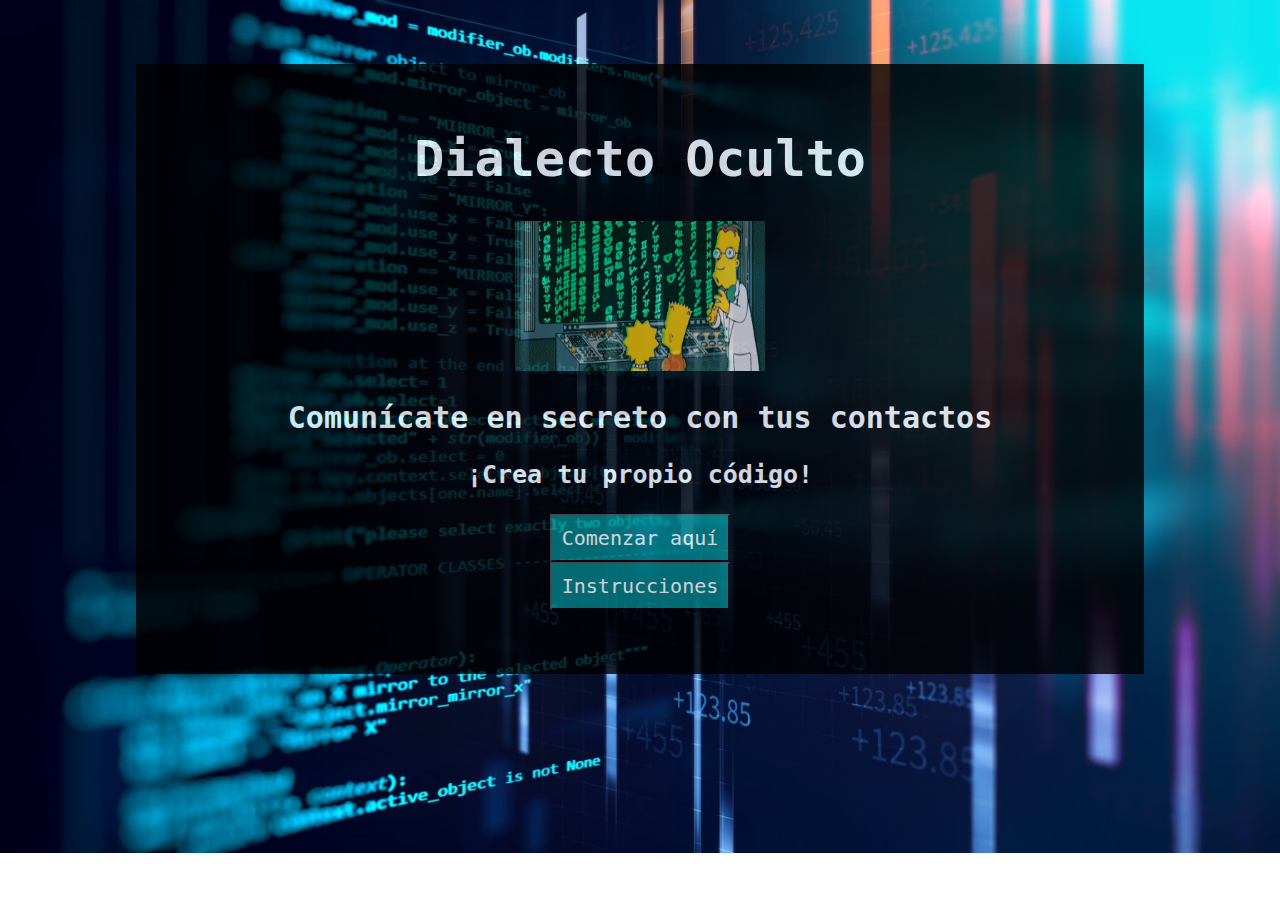
==== src/index.html @ 13f8f83e "Merge pull request #1 from MacarenaPonce/cipherMacaPonce" ====
<!DOCTYPE html>
<html>
  <head>
    <meta charset="utf-8">
    <title>Caesar Cipher</title>
    <link rel="stylesheet" href="style.css" />
  </head>
  <body>
    <section id="page1">
    <div id="content" style= "text-align:center">
      <h1>Dialecto Oculto</h1>
      <img src="img/codigosimpsons_cipher.gif" width="250px" height="150px">
    <main>
      <h2>Comunícate en secreto con tus contactos</h2>
      <h3>¡Crea tu propio código!</h3>
      
      <div id="showpage2">
        <button>Comenzar aquí</button> 
      </div>
      <div id="showinstructions" > 
        <button>Instrucciones</button>
      </div>
      
    </main>
    </div>
    </section>

    <section style="display:none;" id="page2"> 
    
    
    </section>
<section style="display:none;" id="instructions">
</section>
    
    <script src="index.js" type="module"></script>
  </body>
</html>
---- src/style.css ----
h1 {
  text-align: center;
  color:white;
  font-size: 50px; 
  font-family: monospace;
  
}
h2 {
    text-align: center;
    color: white;
    font-size: 30px;
    font-family: monospace;
}
h3 {
    text-align: center;
    color: white;
    font-size: 25px;
    font-family: monospace;
}
button {
    background-color: teal;
    padding: 10px;
    color: white;
    font-size: 20px;
    font-family: monospace;

}
body {
    
    background-position: inherit;
    background-repeat: no-repeat;
    background-size:cover;  
    background-image: url(img/fondo_hacker.jpeg);
    
}
#content {
    border: 5px none white;
    margin: 4em 8em;
    padding: 2em 8em 4em;
    background-color: black;
    opacity: .8;
}
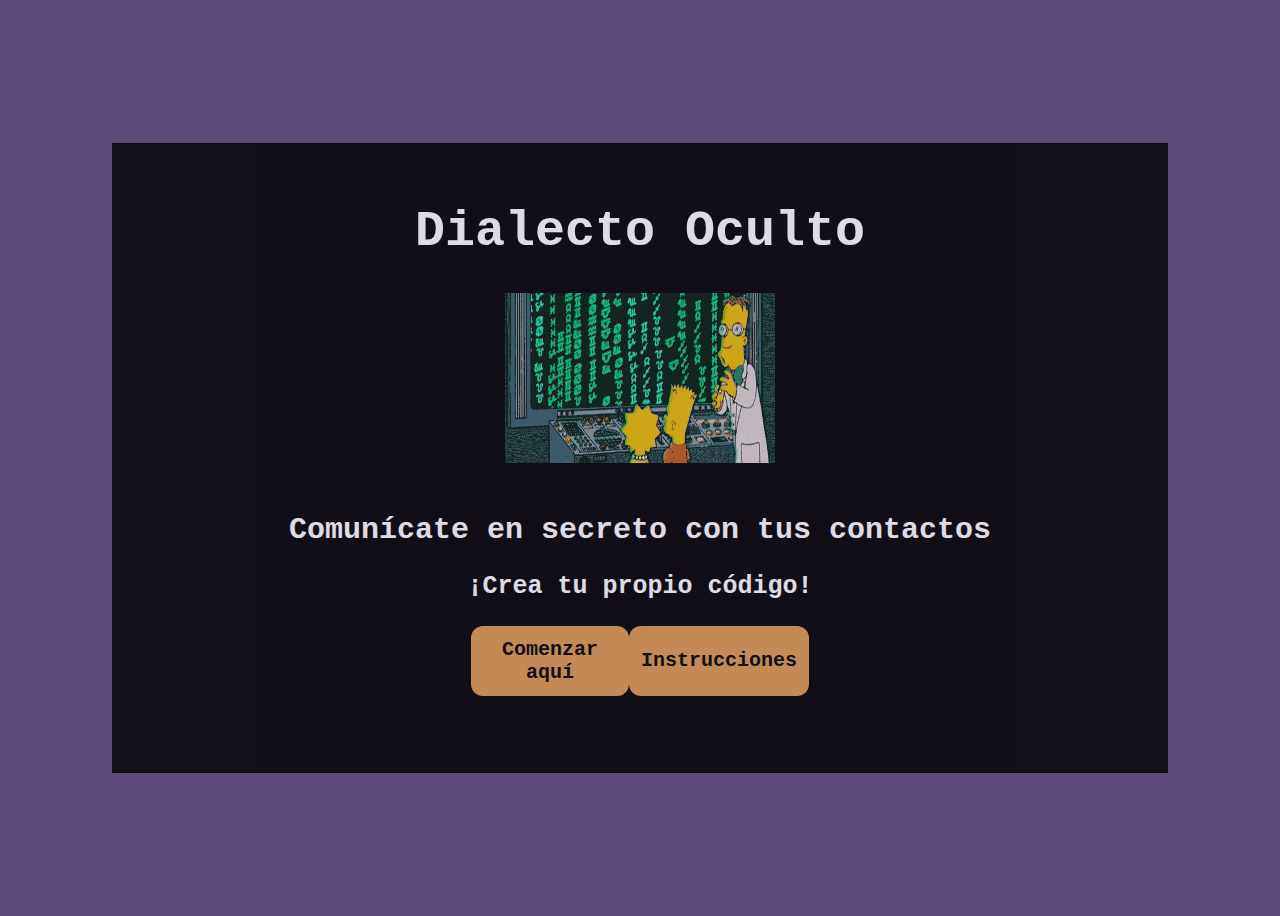
==== commit bb6dbcab: "cambios temporales de prueba para preparar codigo cifrado" ====
--- a/src/index.html
+++ b/src/index.html
@@ -7,30 +7,48 @@
   </head>
   <body>
     <section id="page1">
-    <div id="content" style= "text-align:center">
+    <div id="container">
       <h1>Dialecto Oculto</h1>
-      <img src="img/codigosimpsons_cipher.gif" width="250px" height="150px">
-    <main>
+      <figure>
+        <img src="img/codigosimpsons_cipher.gif" width="270px" height="170px">
+      </figure>
+  
+      <main>
       <h2>Comunícate en secreto con tus contactos</h2>
       <h3>¡Crea tu propio código!</h3>
-      
-      <div id="showpage2">
-        <button>Comenzar aquí</button> 
-      </div>
-      <div id="showinstructions" > 
-        <button>Instrucciones</button>
+
+      <div class="buttons">
+        <div id="showpage2" class= "btnA">
+           <button type="button">Comenzar aquí</button> 
+        </div>
+        <div id="showinstructions" class= "btnB"> 
+           <button type="button">Instrucciones</button>
+        </div>
       </div>
       
-    </main>
+      </main>
     </div>
     </section>
 
     <section style="display:none;" id="page2"> 
+      <main>
+          <h1>Crea o descifra tu código</h1>
+          <form id="cipher" autocomplete="off">
+              <input id="initial-input" spellcheck="false" placeholder="Escribe tu mensaje aquí" type="text" name="text">
+          </form>
+          <div id="result">
+              <input id="final-output" spellcheck="false" placeholder="Aquí aparecerá tu resultado" type="text" name="text">
+          </div>
+          <div class="rank">
+              <input id="rank" type="number" value="1" min="1" max="10" oninput="this.nextElementSibling.value= this.value">
+             
+          </div>
+      </main>
     
     
     </section>
-<section style="display:none;" id="instructions">
-</section>
+    <section style="display:none;" id="instructions">
+    </section>
     
     <script src="index.js" type="module"></script>
   </body>
--- a/src/style.css
+++ b/src/style.css
@@ -1,43 +1,132 @@
+:root {
+    --terminal-color:#292b36; 
+    --round-border: 4px; 
+}
+
+* {
+    font-family: monospace;
+}
+
+input, button {
+    border:none;
+    outline: none;
+}
+
+main {
+    padding: 25px;
+    box-shadow: 8px 8px 35px 0px rgb(0, 0, 0/75%);
+    border-radius: var(--round-border);
+}
+
 h1 {
-  text-align: center;
-  color:white;
-  font-size: 50px; 
-  font-family: monospace;
+    text-align: center;
+    color:white;
+    font-size: 50px; 
+    font-family: monospace;
+
+}
+
+#initial-input, #final-output {
+    background-color: var(--terminal-color);
+    width: -webkit-fill-available;
+
+}
+
+#initial-input {
+    margin: 10px 0 0;
+    padding: 10px;
+    color: white;
+    border-radius: var(--round-border);
+}
+
+/*Resultado mensaje encriptado*/
+
+#final-output {
+    height: 20px;
+    color:#5af78d;
+    padding: 0px 10px 10px;
+    margin-top: 10px;
+    border-radius: var(--round-border);
+
+}
+
+#rank {
+    margin-top: 10px;
+   
+}
+
+
+
+figure {
+    display: flex;
+    flex-direction: row;
+    justify-content: center;
+    margin-top: auto;
+    margin-bottom: auto;
   
 }
+
 h2 {
     text-align: center;
     color: white;
     font-size: 30px;
     font-family: monospace;
 }
+
 h3 {
     text-align: center;
     color: white;
     font-size: 25px;
     font-family: monospace;
 }
+
 button {
-    background-color: teal;
-    padding: 10px;
-    color: white;
+    background-color:rgb(221, 154, 76);
+    padding: 12px;
+    border-radius: 12px;
+    color: black;
     font-size: 20px;
-    font-family: monospace;
+    font-family:monospace;
+    font-weight: bolder;
+}
 
-}
-body {
-    
-    background-position: inherit;
-    background-repeat: no-repeat;
-    background-size:cover;  
-    background-image: url(img/fondo_hacker.jpeg);
+.buttons {
+    margin-left: 230px;
+    margin-right: 230px;
+    display: flex;
+    flex-direction: row;
+    justify-content: space-evenly;
     
 }
-#content {
+
+.btnA {
+    display: flex;
+    justify-content: center;
+    
+}
+
+.btnB {
+   display:flex;
+   justify-content: center;
+ 
+}
+
+body {
+    height: 100vh;
+    background-color: #5c4b7a;
+    display: flex;
+    justify-content: center;
+    align-items: center;
+    color: white;
+}
+
+#container {
     border: 5px none white;
     margin: 4em 8em;
     padding: 2em 8em 4em;
     background-color: black;
     opacity: .8;
+
 }
 
+
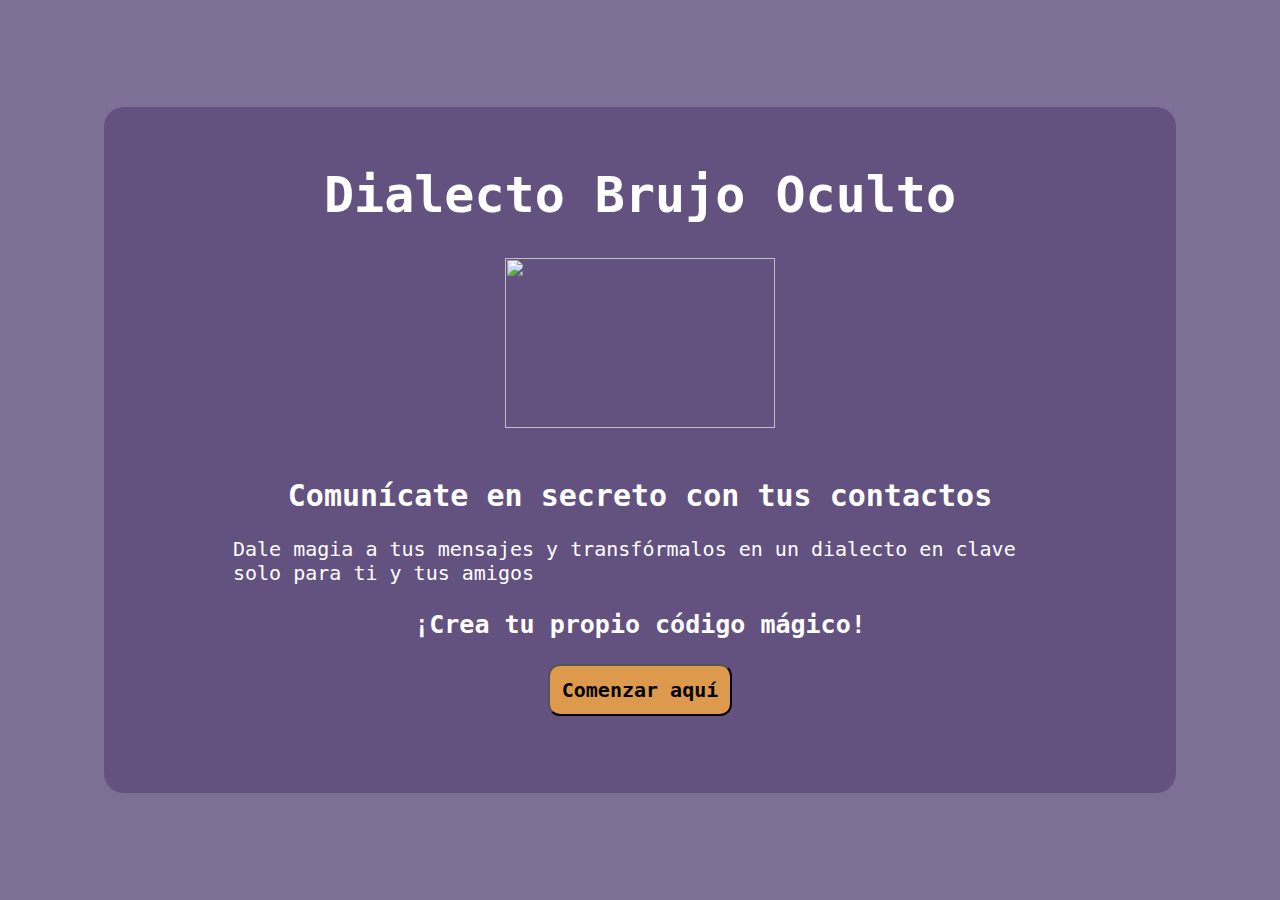
==== commit ddaf77e9: "Cambios finales" ====
--- a/src/index.html
+++ b/src/index.html
@@ -8,47 +8,67 @@
   <body>
     <section id="page1">
     <div id="container">
-      <h1>Dialecto Oculto</h1>
-      <figure>
-        <img src="img/codigosimpsons_cipher.gif" width="270px" height="170px">
-      </figure>
+      <h1>Dialecto Brujo Oculto</h1>
+        <figure>
+          <img src="img/Bruja magia.gif" width="270px" height="170px">
+        </figure>
   
-      <main>
-      <h2>Comunícate en secreto con tus contactos</h2>
-      <h3>¡Crea tu propio código!</h3>
+       <main>
+        <h2>Comunícate en secreto con tus contactos</h2>
+        <p>Dale magia a tus mensajes y transfórmalos en un dialecto en clave solo para ti y tus amigos</p>
+        <h3>¡Crea tu propio código mágico!</h3>
 
-      <div class="buttons">
-        <div id="showpage2" class= "btnA">
-           <button type="button">Comenzar aquí</button> 
+        <div class="btnPageOne"> 
+          <div id="showPage2" class= "btnA">
+             <button>Comenzar aquí</button> 
+          </div>
         </div>
-        <div id="showinstructions" class= "btnB"> 
-           <button type="button">Instrucciones</button>
-        </div>
+        </main>
       </div>
-      
-      </main>
-    </div>
     </section>
 
-    <section style="display:none;" id="page2"> 
-      <main>
-          <h1>Crea o descifra tu código</h1>
-          <form id="cipher" autocomplete="off">
-              <input id="initial-input" spellcheck="false" placeholder="Escribe tu mensaje aquí" type="text" name="text">
-          </form>
-          <div id="result">
-              <input id="final-output" spellcheck="false" placeholder="Aquí aparecerá tu resultado" type="text" name="text">
+    <section id="page2" style="display:none">  
+      <div id = "containerPage2">
+         <header>
+             <h1>Código mágico</h1>
+         </header>
+     <main>
+         <h4>Paso 1: Puedes escribir un mensaje nuevo o pegar el mensaje mágico y así poder descubrir su significado</h4>
+         <p>Si escribes un mensaje nuevo, por favor, utiliza SOLO mayúsculas (sin la letra ñ)</p>
+
+         <div id="stepOne" autocomplete="off">
+             <textarea id="inputText" rows= "4" cols= "50" maxlength= "300" spellcheck="false" placeholder="Escribe (o pega) tu mensaje aquí"  type="text" name="text"></textarea>
+         </div>
+         
+         <h5>Paso 2: Ahora, tienes que escoger un número (del 1 al 33) para crear tu código especial</h5>
+
+         <div id="rank">
+           <input id="position" type="number" value="1" min="1" max="33">
+         </div>
+
+         <div id="cipherBtn">
+         <button type="button" id="encode">Cifrar</button>
+         <button type="button" id="decode">Descifrar</button>
+         </div>
+     
+         <div id="result">
+             <textarea id="outputText" spellcheck="false" placeholder="Aquí aparecerá tu resultado" readonly type="text" name="text"></textarea>
+         </div>
+         <h6>Paso 3: ¡Felicidades 🎉! Ya tienes tu mensaje 🧙, ¡Ahora puedes compartirlo con tus amigos 😎!</h6>
+         <p>Para compartir solo tienes que hacer click en una de las imágenes</p>
+         <div class="socialNetwork">
+             <a href="https://web.whatsapp.com/" target="_blank"><img src="img/whatsapp.png"></a>
+             <a href="https://www.facebook.com/" target="_blank"><img src="img/facebook.png"></a>
+             <a href="https://www.instagram.com/" target="_blank"><img src="img/instagram.png"></a>
+             <a href="https://web.telegram.org" target="_blank"><img src="img/telegram.png"></a>
           </div>
-          <div class="rank">
-              <input id="rank" type="number" value="1" min="1" max="10" oninput="this.nextElementSibling.value= this.value">
-             
-          </div>
+         <div id="showPage1" class= "btnI"> 
+           <button type="button">Volver al Inicio</button>
+         </div>
       </main>
-    
-    
-    </section>
-    <section style="display:none;" id="instructions">
-    </section>
+     </div>
+     
+   </section>
     
     <script src="index.js" type="module"></script>
   </body>
--- a/src/style.css
+++ b/src/style.css
@@ -7,14 +7,8 @@
     font-family: monospace;
 }
 
-input, button {
-    border:none;
-    outline: none;
-}
-
 main {
     padding: 25px;
-    box-shadow: 8px 8px 35px 0px rgb(0, 0, 0/75%);
     border-radius: var(--round-border);
 }
 
@@ -26,36 +20,57 @@
 
 }
 
-#initial-input, #final-output {
+#inputText, #outputText {
     background-color: var(--terminal-color);
-    width: -webkit-fill-available;
-
-}
-
-#initial-input {
+    width: 400px;
+    font-size: 15px;
+    
+}
+
+#inputText {
     margin: 10px 0 0;
     padding: 10px;
-    color: white;
-    border-radius: var(--round-border);
-}
-
-/*Resultado mensaje encriptado*/
-
-#final-output {
-    height: 20px;
+    height: 100px;
+    width: 500px;
+    color: white;
+    border-radius: var(--round-border);
+}
+
+#outputText {
+    height: 100px;
+    width: 500px;
     color:#5af78d;
-    padding: 0px 10px 10px;
-    margin-top: 10px;
-    border-radius: var(--round-border);
-
+    margin: 10px 0 0;
+    padding: 10px;
+    border-radius: var(--round-border);
+
+}
+
+#stepOne {
+    display: flex;
+    justify-content: center;
+}
+
+#result {
+    margin: 2em 0em;
+    display: flex;
+    justify-content: center;
 }
 
 #rank {
     margin-top: 10px;
-   
-}
-
-
+    display: flex;
+    justify-content: center;
+
+}
+#position {
+    border-radius: var(--round-border);
+    background: var(--terminal-color);
+    color: white;
+    height: 30px;
+    width: 50px;
+    
+}
 
 figure {
     display: flex;
@@ -78,6 +93,19 @@
     color: white;
     font-size: 25px;
     font-family: monospace;
+}
+
+h4, h5, h6 {
+    text-align: left;
+    color: white;
+    font-size: 25px;
+    font-family: monospace;
+}
+
+p {
+    font-size: 20px;
+    display: flex;
+    justify-content: center;
 }
 
 button {
@@ -90,9 +118,10 @@
     font-weight: bolder;
 }
 
-.buttons {
+.btnPageOne {
     margin-left: 230px;
     margin-right: 230px;
+    margin: 0px;
     display: flex;
     flex-direction: row;
     justify-content: space-evenly;
@@ -108,12 +137,20 @@
 .btnB {
    display:flex;
    justify-content: center;
- 
-}
+
+}
+
+.btnI{
+    margin-top: 70px;
+    display:flex;
+    justify-content: center;
+}
+
 
 body {
+    margin: 0px;
     height: 100vh;
-    background-color: #5c4b7a;
+    background-color:rgb(92, 75, 122, .8);
     display: flex;
     justify-content: center;
     align-items: center;
@@ -121,12 +158,44 @@
 }
 
 #container {
-    border: 5px none white;
-    margin: 4em 8em;
+    border-radius: 20px;
+    margin: 2em 8em;
     padding: 2em 8em 4em;
-    background-color: black;
-    opacity: .8;
-
-}
-
-
+    background-color: rgb(92, 75, 122, .8);
+}
+
+#containerPage2 {
+    border-radius: 20px;
+    margin: 53em 7em 2em;
+    padding: 1em 8em 2em;
+    background-color: rgb(92, 75, 122, .8);
+    
+}
+
+#cipherBtn {
+    margin: 0px;
+    display: flex;
+    justify-content: space-evenly;
+    
+}
+
+#page1 {
+    width: 100vw;
+    background-size: cover;
+    background-position: center;
+    background-image: url(img/fondo_pascualina.jpg);
+}
+
+#page2 {
+    background-size: cover;
+    background-position: center;
+    background-image: url(img/fondo_pascualina.jpg);
+}
+
+textarea {
+    resize: none;
+}
+.socialNetwork {
+   display: flex;
+   justify-content: space-evenly;
+}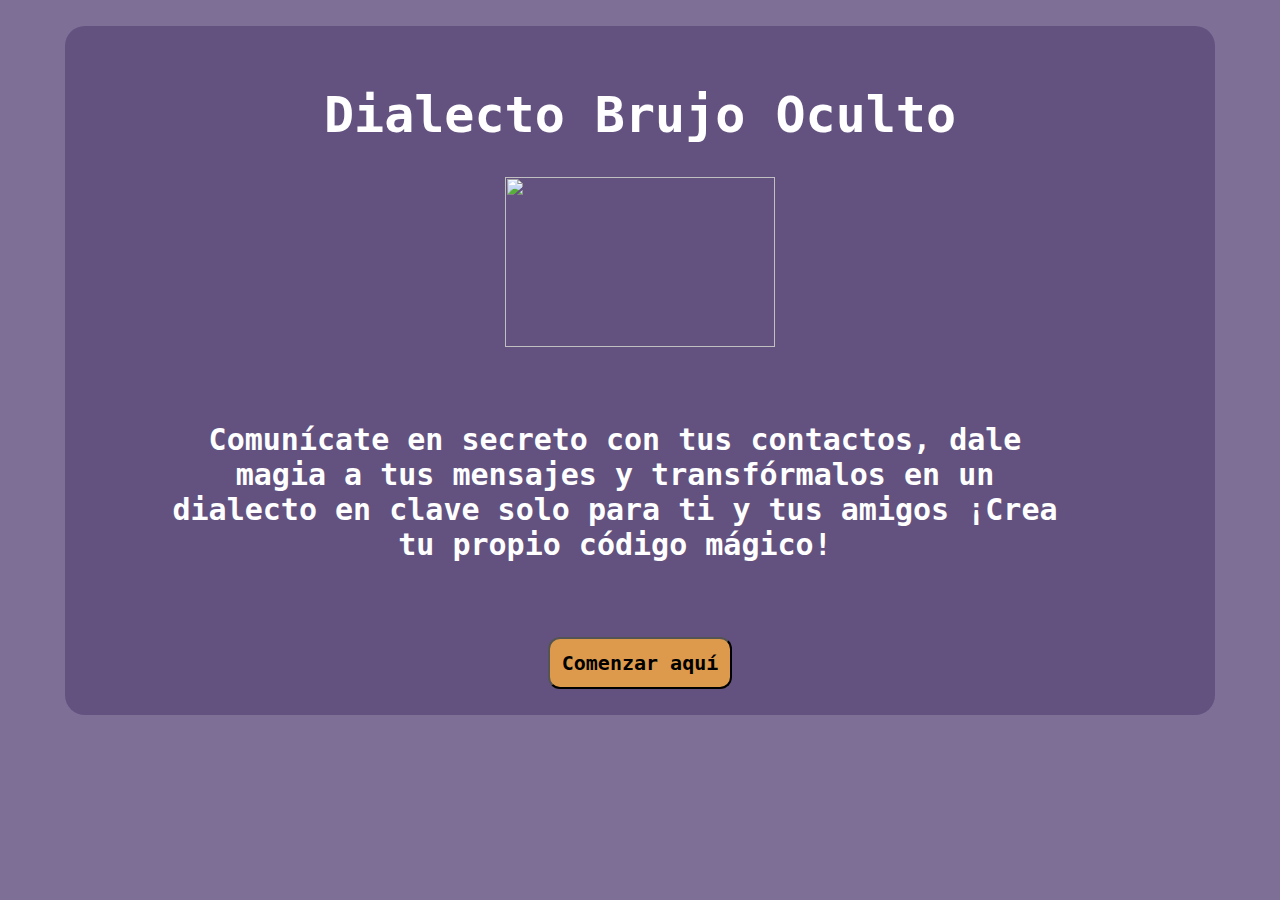
==== commit ace8b359: "Cambios definitivos" ====
--- a/src/index.html
+++ b/src/index.html
@@ -8,22 +8,21 @@
   <body>
     <section id="page1">
     <div id="container">
-      <h1>Dialecto Brujo Oculto</h1>
-        <figure>
-          <img src="img/Bruja magia.gif" width="270px" height="170px">
-        </figure>
+      <header>
+         <h1>Dialecto Brujo Oculto</h1>
+      </header>
+      <figure>
+          <img src="img/Bruja magia.gif" width="270px" height="170px" >
+      </figure>
   
-       <main>
-        <h2>Comunícate en secreto con tus contactos</h2>
-        <p>Dale magia a tus mensajes y transfórmalos en un dialecto en clave solo para ti y tus amigos</p>
-        <h3>¡Crea tu propio código mágico!</h3>
-
+       <article>
+        <h2>Comunícate en secreto con tus contactos, dale magia a tus mensajes y transfórmalos en un dialecto en clave solo para ti y tus amigos ¡Crea tu propio código mágico!</h2>
+       </article>
         <div class="btnPageOne"> 
           <div id="showPage2" class= "btnA">
              <button>Comenzar aquí</button> 
           </div>
         </div>
-        </main>
       </div>
     </section>
 
@@ -33,14 +32,12 @@
              <h1>Código mágico</h1>
          </header>
      <main>
-         <h4>Paso 1: Puedes escribir un mensaje nuevo o pegar el mensaje mágico y así poder descubrir su significado</h4>
-         <p>Si escribes un mensaje nuevo, por favor, utiliza SOLO mayúsculas (sin la letra ñ)</p>
-
+         <h3>Paso 1: Puedes escribir un mensaje nuevo o pegar el mensaje mágico y así poder descubrir su significado</h3>
          <div id="stepOne" autocomplete="off">
              <textarea id="inputText" rows= "4" cols= "50" maxlength= "300" spellcheck="false" placeholder="Escribe (o pega) tu mensaje aquí"  type="text" name="text"></textarea>
          </div>
          
-         <h5>Paso 2: Ahora, tienes que escoger un número (del 1 al 33) para crear tu código especial</h5>
+         <h4>Paso 2: Ahora, tienes que escoger un número (del 1 al 33) para crear tu código especial</h4>
 
          <div id="rank">
            <input id="position" type="number" value="1" min="1" max="33">
@@ -54,7 +51,7 @@
          <div id="result">
              <textarea id="outputText" spellcheck="false" placeholder="Aquí aparecerá tu resultado" readonly type="text" name="text"></textarea>
          </div>
-         <h6>Paso 3: ¡Felicidades 🎉! Ya tienes tu mensaje 🧙, ¡Ahora puedes compartirlo con tus amigos 😎!</h6>
+         <h5>Paso 3: ¡Felicidades 🎉! Ya tienes tu mensaje 🧙, ¡Ahora puedes compartirlo con tus amigos 😎!</h5>
          <p>Para compartir solo tienes que hacer click en una de las imágenes</p>
          <div class="socialNetwork">
              <a href="https://web.whatsapp.com/" target="_blank"><img src="img/whatsapp.png"></a>
--- a/src/style.css
+++ b/src/style.css
@@ -17,7 +17,6 @@
     color:white;
     font-size: 50px; 
     font-family: monospace;
-
 }
 
 #inputText, #outputText {
@@ -30,14 +29,14 @@
 #inputText {
     margin: 10px 0 0;
     padding: 10px;
-    height: 100px;
+    height: 150px;
     width: 500px;
     color: white;
     border-radius: var(--round-border);
 }
 
 #outputText {
-    height: 100px;
+    height: 150px;
     width: 500px;
     color:#5af78d;
     margin: 10px 0 0;
@@ -78,7 +77,11 @@
     justify-content: center;
     margin-top: auto;
     margin-bottom: auto;
-  
+    
+}
+
+article {
+    padding: 50px 50px 50px 0px;
 }
 
 h2 {
@@ -88,14 +91,7 @@
     font-family: monospace;
 }
 
-h3 {
-    text-align: center;
-    color: white;
-    font-size: 25px;
-    font-family: monospace;
-}
-
-h4, h5, h6 {
+h3, h4, h5 {
     text-align: left;
     color: white;
     font-size: 25px;
@@ -159,8 +155,8 @@
 
 #container {
     border-radius: 20px;
-    margin: 2em 8em;
-    padding: 2em 8em 4em;
+    margin: 2em 5em 5em;
+    padding: 2em 8em 2em;
     background-color: rgb(92, 75, 122, .8);
 }
 
@@ -180,6 +176,7 @@
 }
 
 #page1 {
+    height: 100vh;
     width: 100vw;
     background-size: cover;
     background-position: center;
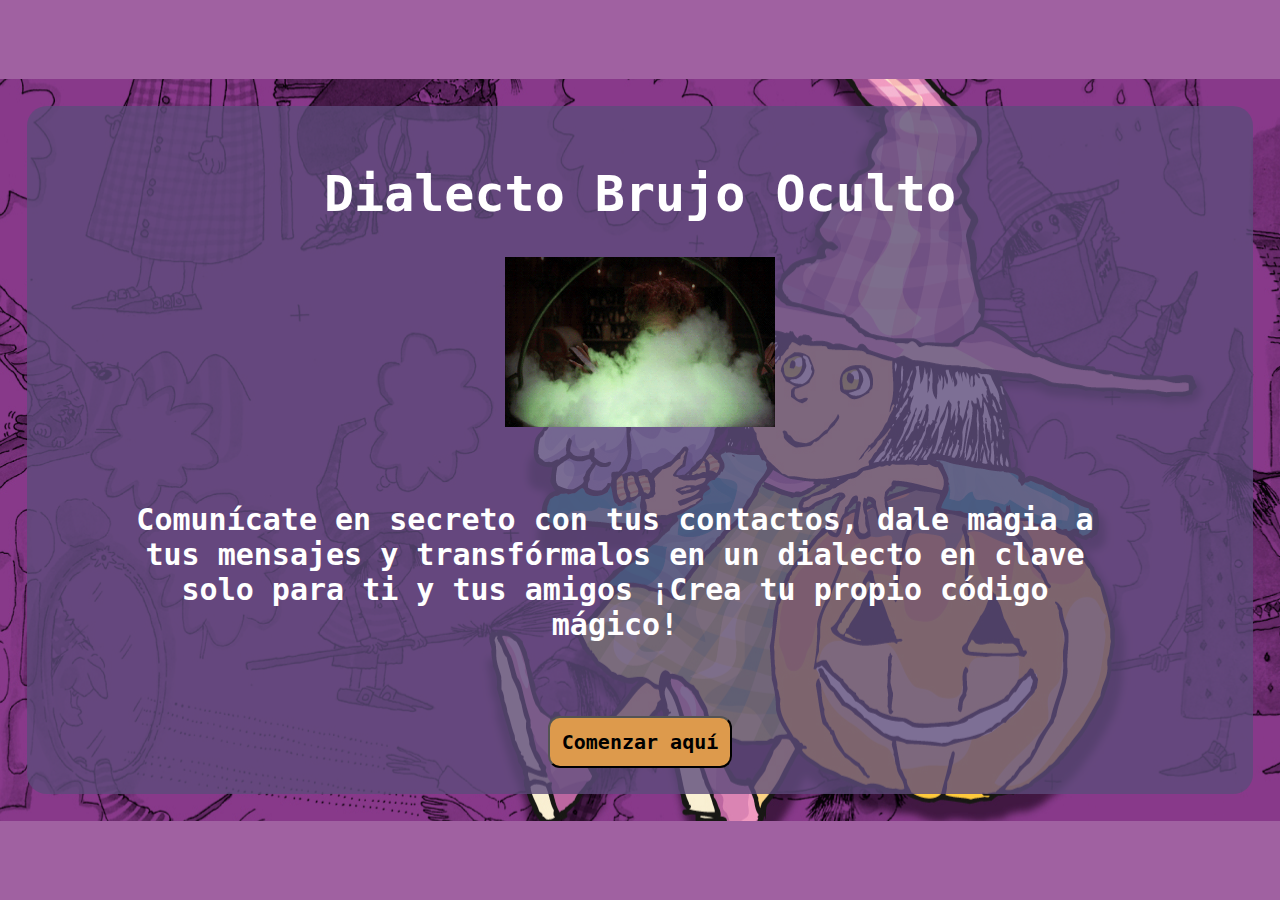
==== commit 81f67758: "funcion borrar texto" ====
--- a/src/index.html
+++ b/src/index.html
@@ -9,63 +9,62 @@
     <section id="page1">
     <div id="container">
       <header>
-         <h1>Dialecto Brujo Oculto</h1>
+        <h1>Dialecto Brujo Oculto</h1>
       </header>
       <figure>
           <img src="img/Bruja magia.gif" width="270px" height="170px" >
       </figure>
   
-       <article>
+      <article>
         <h2>Comunícate en secreto con tus contactos, dale magia a tus mensajes y transfórmalos en un dialecto en clave solo para ti y tus amigos ¡Crea tu propio código mágico!</h2>
-       </article>
-        <div class="btnPageOne"> 
+      </article>
           <div id="showPage2" class= "btnA">
-             <button>Comenzar aquí</button> 
+            <button>Comenzar aquí</button> 
           </div>
-        </div>
       </div>
     </section>
 
     <section id="page2" style="display:none">  
       <div id = "containerPage2">
-         <header>
-             <h1>Código mágico</h1>
-         </header>
-     <main>
-         <h3>Paso 1: Puedes escribir un mensaje nuevo o pegar el mensaje mágico y así poder descubrir su significado</h3>
-         <div id="stepOne" autocomplete="off">
-             <textarea id="inputText" rows= "4" cols= "50" maxlength= "300" spellcheck="false" placeholder="Escribe (o pega) tu mensaje aquí"  type="text" name="text"></textarea>
-         </div>
-         
-         <h4>Paso 2: Ahora, tienes que escoger un número (del 1 al 33) para crear tu código especial</h4>
+        <header>
+            <h1>Código mágico</h1>
+        </header>
+    <main>
+        <h3>Paso 1: Puedes escribir un mensaje nuevo o pegar el mensaje mágico y así poder descubrir su significado</h3>
+        <div id="stepOne" autocomplete="off">
+            <textarea id="inputText" rows= "4" cols= "50" maxlength= "300" spellcheck="false" placeholder="Escribe (o pega) tu mensaje aquí"  type="text" name="text"></textarea>
+        </div>
+        
+        <h4>Paso 2: Ahora, tienes que escoger un número (del 1 al 33) para crear tu código especial</h4>
 
-         <div id="rank">
-           <input id="position" type="number" value="1" min="1" max="33">
-         </div>
+        <div id="rank">
+          <input id="position" type="number" value="0" min="1" max="33">
+        </div>
 
-         <div id="cipherBtn">
-         <button type="button" id="encode">Cifrar</button>
-         <button type="button" id="decode">Descifrar</button>
-         </div>
-     
-         <div id="result">
-             <textarea id="outputText" spellcheck="false" placeholder="Aquí aparecerá tu resultado" readonly type="text" name="text"></textarea>
-         </div>
-         <h5>Paso 3: ¡Felicidades 🎉! Ya tienes tu mensaje 🧙, ¡Ahora puedes compartirlo con tus amigos 😎!</h5>
-         <p>Para compartir solo tienes que hacer click en una de las imágenes</p>
-         <div class="socialNetwork">
-             <a href="https://web.whatsapp.com/" target="_blank"><img src="img/whatsapp.png"></a>
-             <a href="https://www.facebook.com/" target="_blank"><img src="img/facebook.png"></a>
-             <a href="https://www.instagram.com/" target="_blank"><img src="img/instagram.png"></a>
-             <a href="https://web.telegram.org" target="_blank"><img src="img/telegram.png"></a>
+        <div id="cipherBtn">
+        <button type="button" id="encode">Cifrar</button>
+        <button type="button" id="decode">Descifrar</button>
+        <button type="button" class= "clearBtn" id= "clear">Limpiar</button>
+        </div>
+    
+        <div id="result">
+            <textarea id="outputText" spellcheck="false" placeholder="Aquí aparecerá tu resultado" readonly type="text" name="text"></textarea>
+        </div>
+        <h5>Paso 3: ¡Felicidades 🎉! Ya tienes tu mensaje 🧙, ¡Ahora puedes compartirlo con tus amigos 😎!</h5>
+        <p>Para compartir solo tienes que hacer click en una de las imágenes</p>
+        <div class="socialNetwork">
+            <a href="https://web.whatsapp.com/" target="_blank"><img src="img/whatsapp.png"></a>
+            <a href="https://www.facebook.com/" target="_blank"><img src="img/facebook.png"></a>
+            <a href="https://www.instagram.com/" target="_blank"><img src="img/instagram.png"></a>
+            <a href="https://web.telegram.org" target="_blank"><img src="img/telegram.png"></a>
           </div>
-         <div id="showPage1" class= "btnI"> 
-           <button type="button">Volver al Inicio</button>
-         </div>
+        <div id="showPage1" class= "btnI"> 
+          <button type="button">Volver al Inicio</button>
+        </div>
       </main>
-     </div>
-     
-   </section>
+    </div>
+    
+  </section>
     
     <script src="index.js" type="module"></script>
   </body>
--- a/src/style.css
+++ b/src/style.css
@@ -68,7 +68,8 @@
     color: white;
     height: 30px;
     width: 50px;
-    
+    text-align: center;
+    font-size: 20px;
 }
 
 figure {
@@ -114,26 +115,10 @@
     font-weight: bolder;
 }
 
-.btnPageOne {
-    margin-left: 230px;
-    margin-right: 230px;
-    margin: 0px;
-    display: flex;
-    flex-direction: row;
-    justify-content: space-evenly;
-    
-}
-
-.btnA {
+.btnA, .btnB, .clearBtn {
     display: flex;
     justify-content: center;
     
-}
-
-.btnB {
-   display:flex;
-   justify-content: center;
-
 }
 
 .btnI{
@@ -146,7 +131,7 @@
 body {
     margin: 0px;
     height: 100vh;
-    background-color:rgb(92, 75, 122, .8);
+    background-color:rgb(136,57,138, .8);
     display: flex;
     justify-content: center;
     align-items: center;
@@ -155,7 +140,7 @@
 
 #container {
     border-radius: 20px;
-    margin: 2em 5em 5em;
+    margin: 27px;
     padding: 2em 8em 2em;
     background-color: rgb(92, 75, 122, .8);
 }
@@ -165,26 +150,16 @@
     margin: 53em 7em 2em;
     padding: 1em 8em 2em;
     background-color: rgb(92, 75, 122, .8);
-    
+   
 }
 
 #cipherBtn {
-    margin: 0px;
+    margin: 20px;
     display: flex;
     justify-content: space-evenly;
-    
 }
 
-#page1 {
-    height: 100vh;
-    width: 100vw;
-    background-size: cover;
-    background-position: center;
-    background-image: url(img/fondo_pascualina.jpg);
-}
-
-#page2 {
-    background-size: cover;
+#page1, #page2 {
     background-position: center;
     background-image: url(img/fondo_pascualina.jpg);
 }
@@ -192,6 +167,7 @@
 textarea {
     resize: none;
 }
+
 .socialNetwork {
    display: flex;
    justify-content: space-evenly;
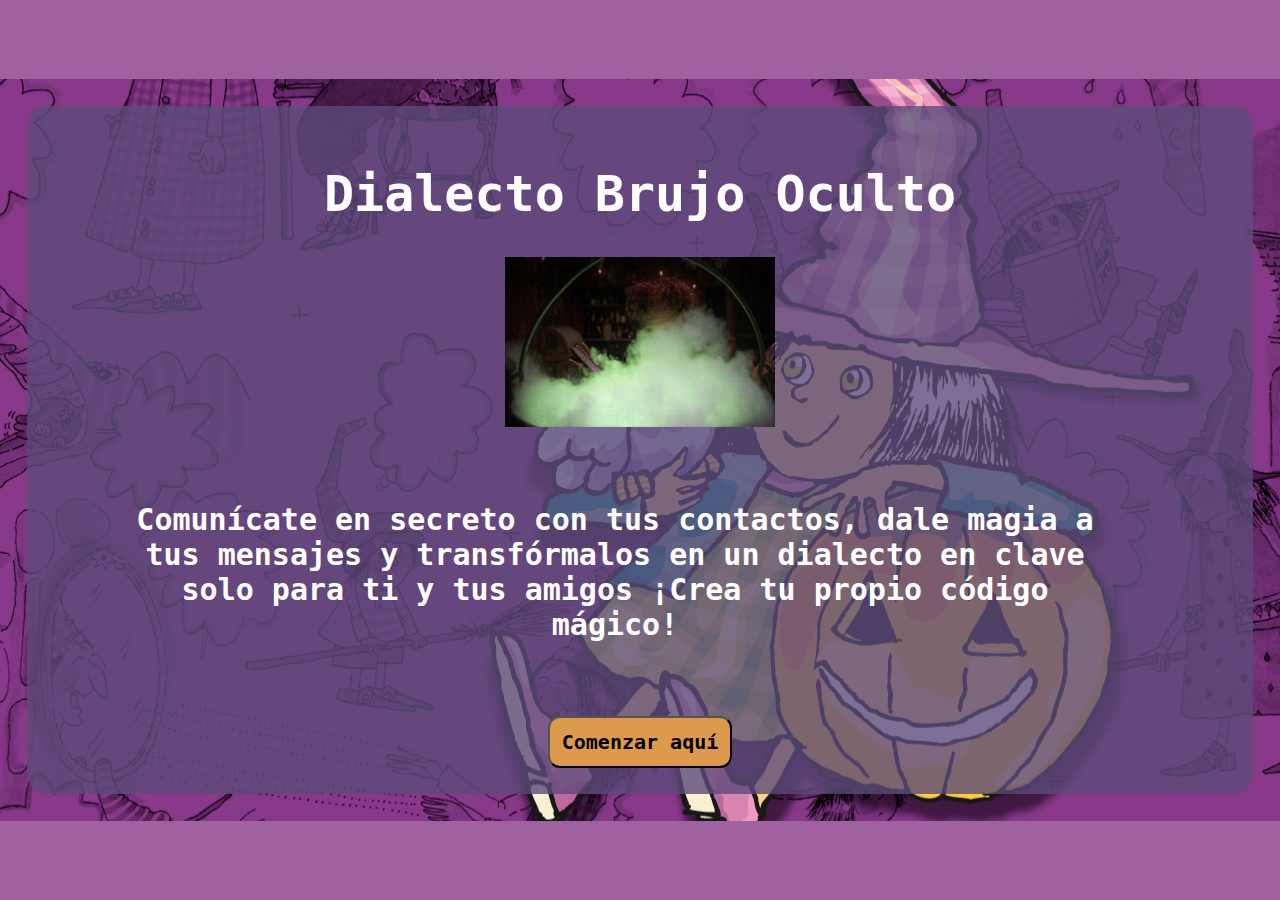
==== commit 97c6ac32: "Merge pull request #6 from andreacarrascor/dev" ====
--- a/src/index.html
+++ b/src/index.html
@@ -1,73 +1,75 @@
 <!DOCTYPE html>
 <html>
-  <head>
-    <meta charset="utf-8">
-    <title>Caesar Cipher</title>
-    <link rel="stylesheet" href="style.css" />
-  </head>
-  <body>
-    <section id="page1">
+
+<head>
+  <meta charset="utf-8">
+  <title>Caesar Cipher</title>
+  <link rel="stylesheet" href="style.css" />
+</head>
+
+<body>
+  <section id="page1">
     <div id="container">
       <header>
         <h1>Dialecto Brujo Oculto</h1>
       </header>
       <figure>
-          <img src="img/Bruja magia.gif" width="270px" height="170px" >
+        <img src="img/Bruja magia.gif" width="270px" height="170px">
       </figure>
-  
+
       <article>
-        <h2>Comunícate en secreto con tus contactos, dale magia a tus mensajes y transfórmalos en un dialecto en clave solo para ti y tus amigos ¡Crea tu propio código mágico!</h2>
+        <h2>Comunícate en secreto con tus contactos, dale magia a tus mensajes y transfórmalos en un dialecto en clave
+          solo para ti y tus amigos ¡Crea tu propio código mágico!</h2>
       </article>
-          <div id="showPage2" class= "btnA">
-            <button>Comenzar aquí</button> 
-          </div>
+      <div id="showPage2">
+        <button type="button">Comenzar aquí</button>
       </div>
-    </section>
+    </div>
+  </section>
 
-    <section id="page2" style="display:none">  
-      <div id = "containerPage2">
-        <header>
-            <h1>Código mágico</h1>
-        </header>
-    <main>
+  <section id="page2" style="display:none">
+    <div id="containerPage2">
+      <header>
+        <h1>Código Mágico</h1>
+      </header>
+      <main>
         <h3>Paso 1: Puedes escribir un mensaje nuevo o pegar el mensaje mágico y así poder descubrir su significado</h3>
         <div id="stepOne" autocomplete="off">
-            <textarea id="inputText" rows= "4" cols= "50" maxlength= "300" spellcheck="false" placeholder="Escribe (o pega) tu mensaje aquí"  type="text" name="text"></textarea>
+          <textarea id="inputText" rows="4" cols="50" maxlength="300" spellcheck="false"
+            placeholder="Escribe (o pega) tu mensaje aquí" type="text" name="text"></textarea>
         </div>
-        
-        <h4>Paso 2: Ahora, tienes que escoger un número (del 1 al 33) para crear tu código especial</h4>
-
+        <h3>Paso 2: Ahora, tienes que escoger un número (del 1 al 33) para crear tu código especial. Una vez
+          seleccionado el número, haz click sobre uno de los botones dependiendo de si quieres cifrar o descifrar tu
+          mensaje. Para borrar todo y volver a comenzar, haz click sobre el botón "Limpiar"</h3>
         <div id="rank">
           <input id="position" type="number" value="0" min="1" max="33">
         </div>
-
-        <div id="cipherBtn">
-        <button type="button" id="encode">Cifrar</button>
-        <button type="button" id="decode">Descifrar</button>
-        <button type="button" class= "clearBtn" id= "clear">Limpiar</button>
+        <div id="cipher">
+          <button type="button" id="encode">Cifrar</button>
+          <button type="button" id="decode">Descifrar</button>
+          <button type="button" id="clear">Limpiar</button>
         </div>
-    
         <div id="result">
-            <textarea id="outputText" spellcheck="false" placeholder="Aquí aparecerá tu resultado" readonly type="text" name="text"></textarea>
+          <textarea id="outputText" spellcheck="false" placeholder="Aquí aparecerá tu resultado" readonly type="text"
+            name="text"></textarea>
         </div>
-        <h5>Paso 3: ¡Felicidades 🎉! Ya tienes tu mensaje 🧙, ¡Ahora puedes compartirlo con tus amigos 😎!</h5>
+        <h3>Paso 3: ¡Felicidades 🎉! Ya tienes tu mensaje 🧙, ¡Ahora solo tienes que copiarlo y compartirlo con tus
+          amigos 😎!</h3>
         <p>Para compartir solo tienes que hacer click en una de las imágenes</p>
         <div class="socialNetwork">
-            <a href="https://web.whatsapp.com/" target="_blank"><img src="img/whatsapp.png"></a>
-            <a href="https://www.facebook.com/" target="_blank"><img src="img/facebook.png"></a>
-            <a href="https://www.instagram.com/" target="_blank"><img src="img/instagram.png"></a>
-            <a href="https://web.telegram.org" target="_blank"><img src="img/telegram.png"></a>
-          </div>
-        <div id="showPage1" class= "btnI"> 
+          <a href="https://web.whatsapp.com/" target="_blank"><img src="img/whatsapp.png"></a>
+          <a href="https://www.facebook.com/" target="_blank"><img src="img/facebook.png"></a>
+          <a href="https://www.instagram.com/" target="_blank"><img src="img/instagram.png"></a>
+          <a href="https://web.telegram.org" target="_blank"><img src="img/telegram.png"></a>
+        </div>
+        <div id="showPage1">
           <button type="button">Volver al Inicio</button>
         </div>
       </main>
     </div>
-    
+
   </section>
-    
-    <script src="index.js" type="module"></script>
-  </body>
-</html>
 
-
+  <script src="index.js" type="module"></script>
+</body>
+</html>--- a/src/style.css
+++ b/src/style.css
@@ -2,7 +2,7 @@
     --terminal-color:#292b36; 
     --round-border: 4px; 
 }
-
+/* selector universal: aplicará a todos los elementos del documento */
 * {
     font-family: monospace;
 }
@@ -16,33 +16,24 @@
     text-align: center;
     color:white;
     font-size: 50px; 
-    font-family: monospace;
 }
 
 #inputText, #outputText {
     background-color: var(--terminal-color);
-    width: 400px;
+    border-radius: var(--round-border);  
     font-size: 15px;
-    
+    margin: 15px;
+    padding: 10px;
+    height: 150px;
+    width: 500px;
 }
 
 #inputText {
-    margin: 10px 0 0;
-    padding: 10px;
-    height: 150px;
-    width: 500px;
     color: white;
-    border-radius: var(--round-border);
 }
 
 #outputText {
-    height: 150px;
-    width: 500px;
     color:#5af78d;
-    margin: 10px 0 0;
-    padding: 10px;
-    border-radius: var(--round-border);
-
 }
 
 #stepOne {
@@ -89,20 +80,19 @@
     text-align: center;
     color: white;
     font-size: 30px;
-    font-family: monospace;
 }
 
-h3, h4, h5 {
-    text-align: left;
+h3 {
+    text-align: justify;
     color: white;
     font-size: 25px;
-    font-family: monospace;
 }
 
 p {
     font-size: 20px;
     display: flex;
     justify-content: center;
+    text-align: center;
 }
 
 button {
@@ -111,22 +101,26 @@
     border-radius: 12px;
     color: black;
     font-size: 20px;
-    font-family:monospace;
     font-weight: bolder;
 }
 
-.btnA, .btnB, .clearBtn {
+#showPage2 {
     display: flex;
     justify-content: center;
     
 }
 
-.btnI{
+#showPage1{
     margin-top: 70px;
     display:flex;
     justify-content: center;
 }
 
+#cipher {
+    margin: 20px;
+    display: flex;
+    justify-content: space-evenly;
+}
 
 body {
     margin: 0px;
@@ -147,16 +141,9 @@
 
 #containerPage2 {
     border-radius: 20px;
-    margin: 53em 7em 2em;
-    padding: 1em 8em 2em;
+    margin: 58em 7em 2em;
+    padding: 2em 8em 2em;
     background-color: rgb(92, 75, 122, .8);
-   
-}
-
-#cipherBtn {
-    margin: 20px;
-    display: flex;
-    justify-content: space-evenly;
 }
 
 #page1, #page2 {
@@ -169,6 +156,6 @@
 }
 
 .socialNetwork {
-   display: flex;
-   justify-content: space-evenly;
-}+display: flex;
+justify-content: space-evenly;
+}
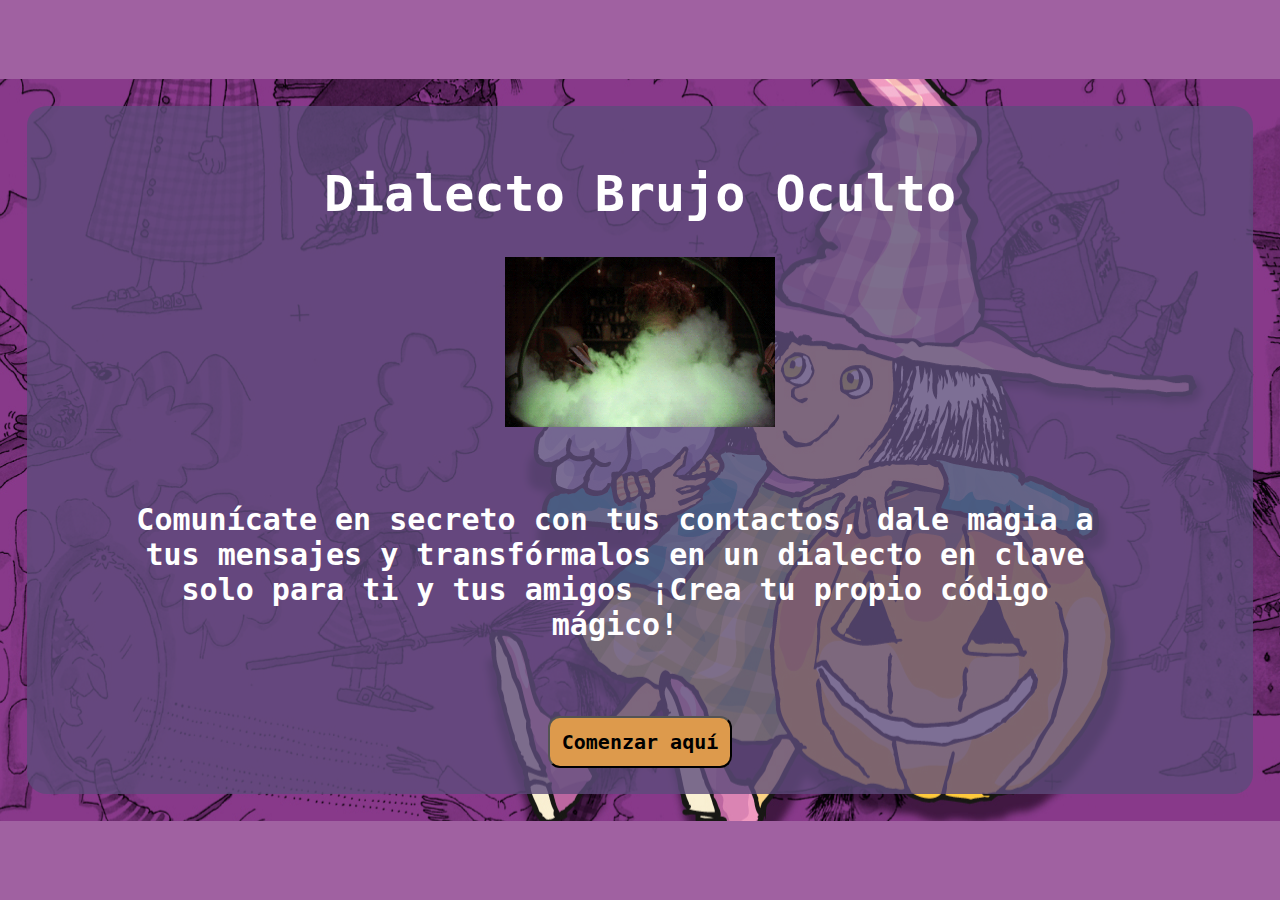
==== commit f4327711: "se quitan comentarios sin uso y se agregan otros de mayor utilidad más" ====
--- a/src/index.html
+++ b/src/index.html
@@ -72,4 +72,5 @@
 
   <script src="index.js" type="module"></script>
 </body>
+
 </html>--- a/src/style.css
+++ b/src/style.css
@@ -1,3 +1,4 @@
+/*Declaramos variables dentro de la pseudo clase para poder aplicarlas globalmente al documento HTML */
 :root {
     --terminal-color:#292b36; 
     --round-border: 4px; 
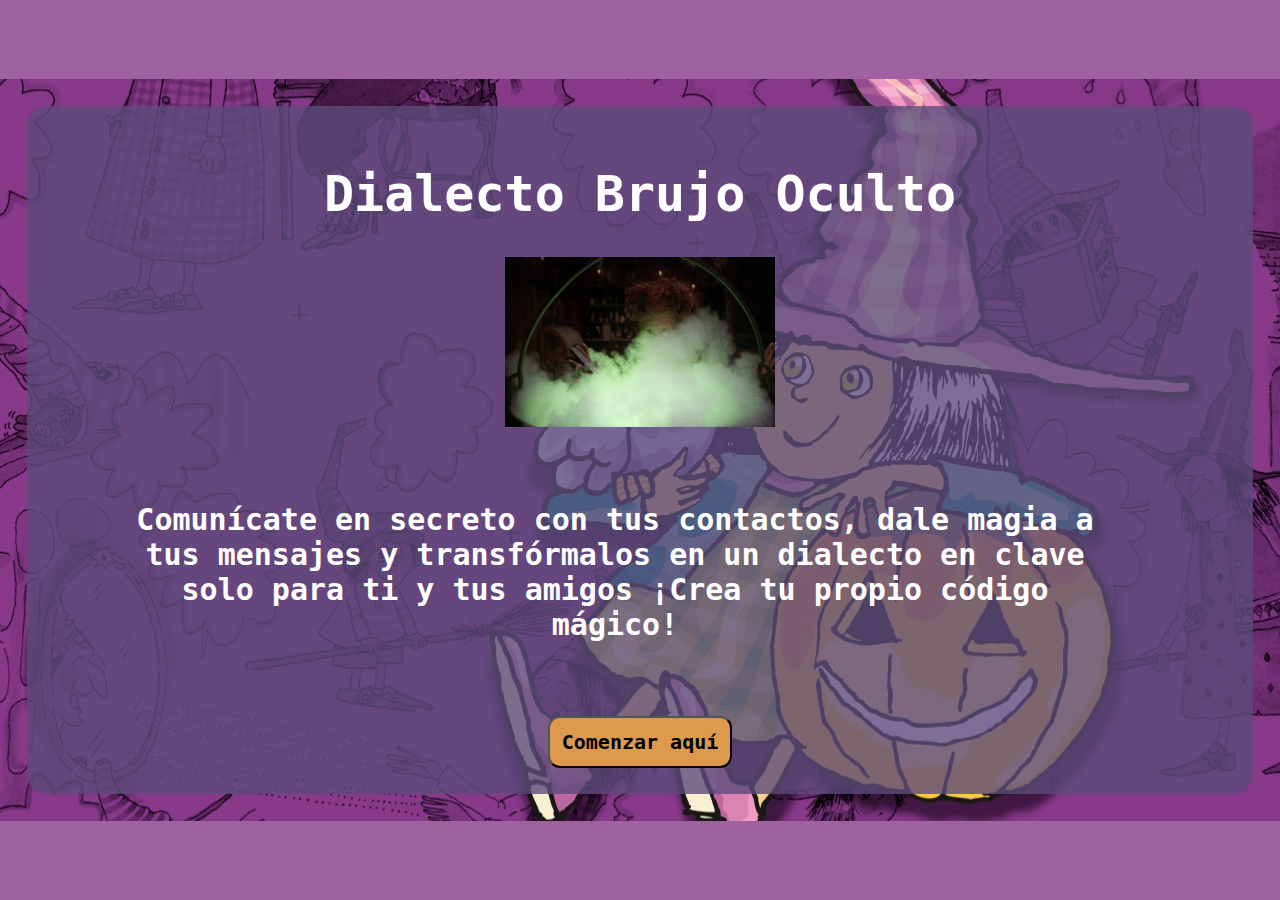
==== commit 803a486c: "cambio de extensión imagen pascualina a png" ====
--- a/src/index.html
+++ b/src/index.html
@@ -67,7 +67,6 @@
         </div>
       </main>
     </div>
-
   </section>
 
   <script src="index.js" type="module"></script>
--- a/src/style.css
+++ b/src/style.css
@@ -36,18 +36,18 @@
 #outputText {
     color:#5af78d;
 }
-
+/*contenedor para poder desplazar nuestro cuadro de texto input*/
 #stepOne {
     display: flex;
     justify-content: center;
 }
-
+/*contenedor para desplazar nuestro cuadro de texto final*/
 #result {
     margin: 2em 0em;
     display: flex;
     justify-content: center;
 }
-
+/*contenedor para nuestro offset*/
 #rank {
     margin-top: 10px;
     display: flex;
@@ -70,7 +70,6 @@
     justify-content: center;
     margin-top: auto;
     margin-bottom: auto;
-    
 }
 
 article {
@@ -149,7 +148,7 @@
 
 #page1, #page2 {
     background-position: center;
-    background-image: url(img/fondo_pascualina.jpg);
+    background-image: url(img/fondo_pascualina.png);
 }
 
 textarea {
